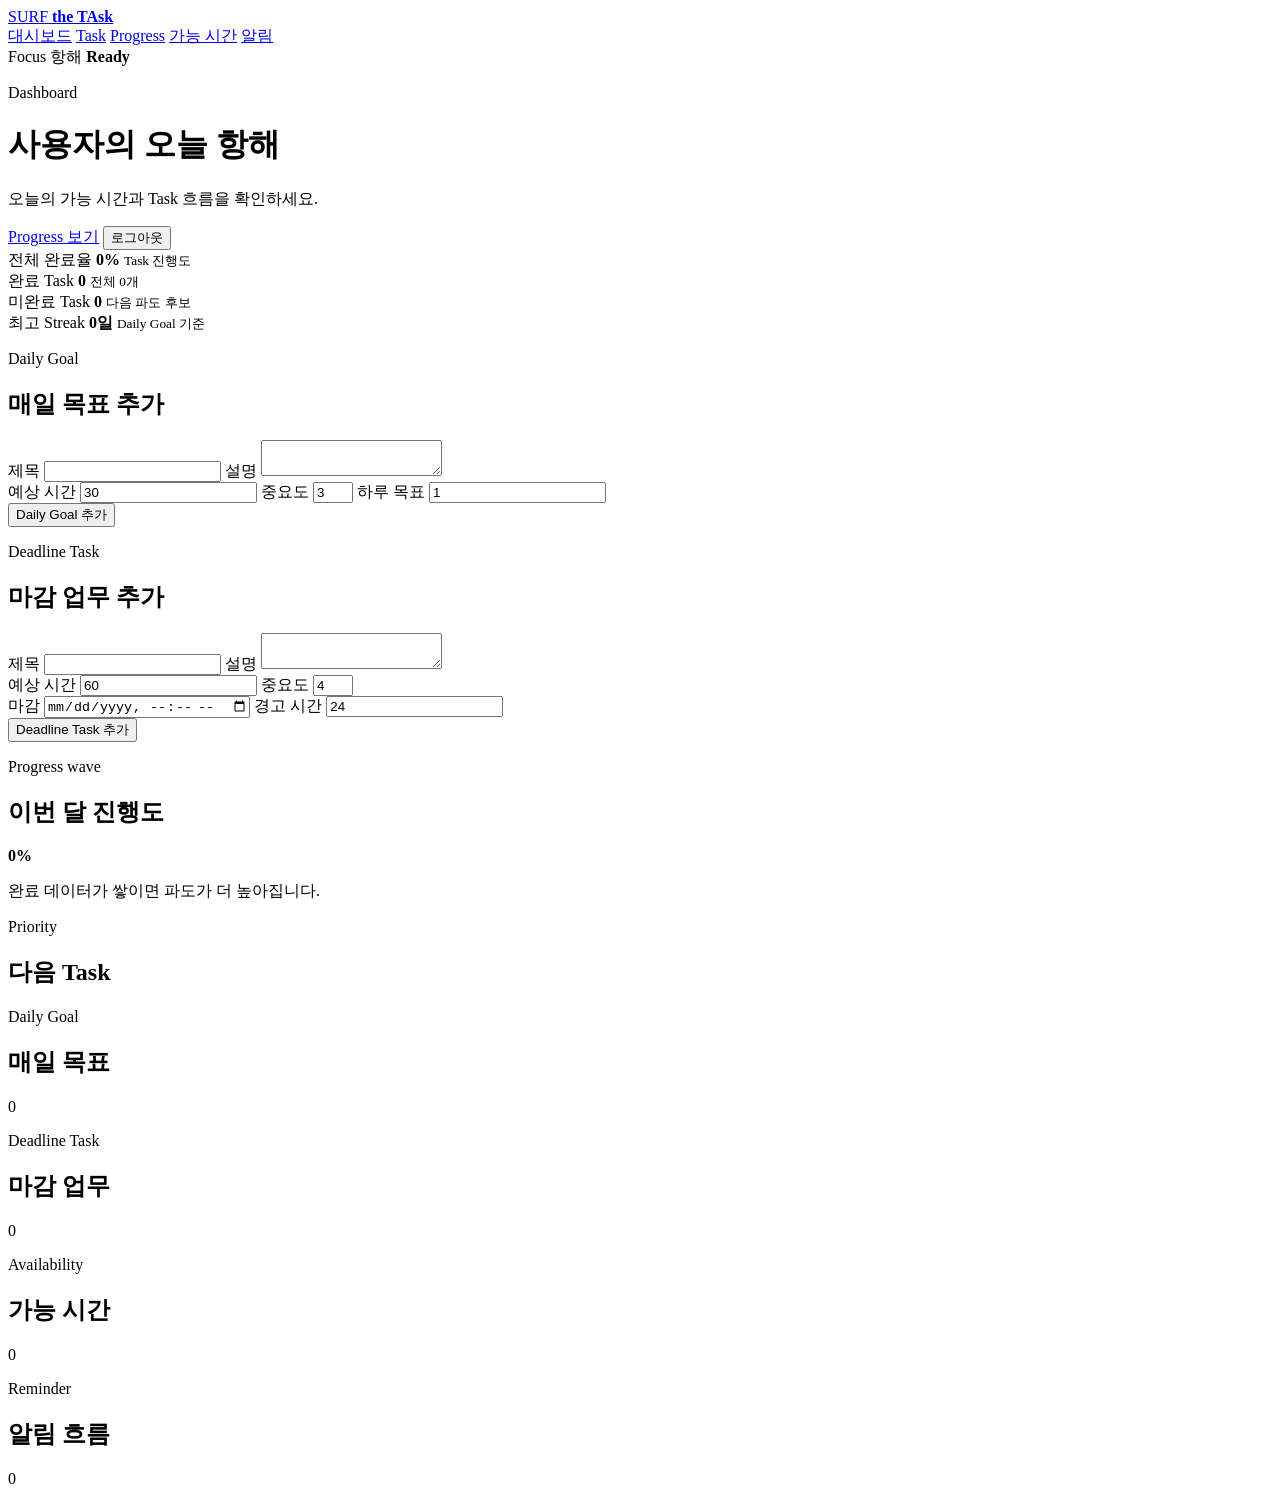
==== implementation/src/main/resources/templates/dashboard/index.html @ 1dc532da "feat: implement task CRUD and progress frontend" ====
<!DOCTYPE html>
<html lang="ko">
<head>
    <meta charset="UTF-8">
    <meta name="viewport" content="width=device-width, initial-scale=1.0">
    <title>SURF the TAsk | 대시보드</title>
    <link rel="stylesheet" href="/css/dashboard.css">
    <script defer src="/js/dashboard.js"></script>
</head>
<body>
<div class="app-shell">
    <aside class="side-nav" aria-label="주요 메뉴">
        <a class="side-brand" href="/dashboard" aria-label="SURF the TAsk 대시보드">
            <span>SURF</span>
            <strong>the TAsk</strong>
        </a>

        <nav class="nav-list">
            <a class="active" href="/dashboard">대시보드</a>
            <a href="#task-workspace">Task</a>
            <a href="/progress">Progress</a>
            <a href="#availability">가능 시간</a>
            <a href="#reminders">알림</a>
        </nav>

        <div class="focus-entry">
            <span>Focus 항해</span>
            <strong>Ready</strong>
        </div>
    </aside>

    <main class="dashboard" data-dashboard>
        <header class="topbar">
            <div>
                <p class="eyebrow">Dashboard</p>
                <h1><span data-user-name>사용자</span>의 오늘 항해</h1>
                <p data-today-label>오늘의 가능 시간과 Task 흐름을 확인하세요.</p>
            </div>
            <div class="topbar-actions">
                <a class="progress-link" href="/progress">Progress 보기</a>
                <button class="ghost-button" type="button" data-logout>로그아웃</button>
            </div>
        </header>

        <section class="summary-grid" aria-label="오늘의 요약">
            <article class="summary-item">
                <span>전체 완료율</span>
                <strong data-completion-rate>0%</strong>
                <small>Task 진행도</small>
            </article>
            <article class="summary-item">
                <span>완료 Task</span>
                <strong data-done-tasks>0</strong>
                <small data-total-tasks>전체 0개</small>
            </article>
            <article class="summary-item">
                <span>미완료 Task</span>
                <strong data-incomplete-tasks>0</strong>
                <small>다음 파도 후보</small>
            </article>
            <article class="summary-item">
                <span>최고 Streak</span>
                <strong data-best-streak>0일</strong>
                <small>Daily Goal 기준</small>
            </article>
        </section>

        <section class="task-workspace" id="task-workspace" data-task-workspace aria-label="Task workspace">
            <article class="panel task-form-panel">
                <div class="panel-heading">
                    <div>
                        <p class="eyebrow">Daily Goal</p>
                        <h2>매일 목표 추가</h2>
                    </div>
                </div>
                <form class="task-form" data-daily-goal-form>
                    <label>
                        <span>제목</span>
                        <input name="title" type="text" maxlength="100" required>
                    </label>
                    <label>
                        <span>설명</span>
                        <textarea name="description" rows="2"></textarea>
                    </label>
                    <div class="form-row">
                        <label>
                            <span>예상 시간</span>
                            <input name="estimatedMinutes" type="number" min="1" value="30" required>
                        </label>
                        <label>
                            <span>중요도</span>
                            <input name="importance" type="number" min="1" max="5" value="3" required>
                        </label>
                        <label>
                            <span>하루 목표</span>
                            <input name="targetCountPerDay" type="number" min="1" value="1" required>
                        </label>
                    </div>
                    <button class="primary-button" type="submit">Daily Goal 추가</button>
                </form>
            </article>

            <article class="panel task-form-panel">
                <div class="panel-heading">
                    <div>
                        <p class="eyebrow">Deadline Task</p>
                        <h2>마감 업무 추가</h2>
                    </div>
                </div>
                <form class="task-form" data-deadline-task-form>
                    <label>
                        <span>제목</span>
                        <input name="title" type="text" maxlength="100" required>
                    </label>
                    <label>
                        <span>설명</span>
                        <textarea name="description" rows="2"></textarea>
                    </label>
                    <div class="form-row">
                        <label>
                            <span>예상 시간</span>
                            <input name="estimatedMinutes" type="number" min="1" value="60" required>
                        </label>
                        <label>
                            <span>중요도</span>
                            <input name="importance" type="number" min="1" max="5" value="4" required>
                        </label>
                    </div>
                    <div class="form-row">
                        <label>
                            <span>마감</span>
                            <input name="deadlineAt" type="datetime-local" required>
                        </label>
                        <label>
                            <span>경고 시간</span>
                            <input name="warningThresholdHours" type="number" min="1" value="24" required>
                        </label>
                    </div>
                    <button class="primary-button" type="submit">Deadline Task 추가</button>
                </form>
            </article>
        </section>

        <section class="main-grid">
            <article class="wave-panel" aria-label="진행도 파도 미리보기">
                <div class="panel-heading">
                    <div>
                        <p class="eyebrow">Progress wave</p>
                        <h2>이번 달 진행도</h2>
                    </div>
                    <strong data-wave-rate>0%</strong>
                </div>
                <div class="wave-visual" data-wave-visual style="--wave-level: 12%;">
                    <span class="wave-fill"></span>
                    <span class="wave-crest crest-one"></span>
                    <span class="wave-crest crest-two"></span>
                </div>
                <p class="panel-note" data-wave-note>완료 데이터가 쌓이면 파도가 더 높아집니다.</p>
            </article>

            <article class="priority-panel" aria-label="Task 우선순위">
                <div class="panel-heading">
                    <div>
                        <p class="eyebrow">Priority</p>
                        <h2>다음 Task</h2>
                    </div>
                </div>
                <div class="task-list compact" data-priority-list></div>
            </article>
        </section>

        <section class="content-grid">
            <article class="panel" id="daily-goals">
                <div class="panel-heading">
                    <div>
                        <p class="eyebrow">Daily Goal</p>
                        <h2>매일 목표</h2>
                    </div>
                    <span class="count-badge" data-daily-count>0</span>
                </div>
                <div class="task-list" data-daily-list></div>
            </article>

            <article class="panel" id="deadline-tasks">
                <div class="panel-heading">
                    <div>
                        <p class="eyebrow">Deadline Task</p>
                        <h2>마감 업무</h2>
                    </div>
                    <span class="count-badge warning" data-deadline-count>0</span>
                </div>
                <div class="task-list" data-deadline-list></div>
            </article>

            <article class="panel" id="availability">
                <div class="panel-heading">
                    <div>
                        <p class="eyebrow">Availability</p>
                        <h2>가능 시간</h2>
                    </div>
                    <span class="count-badge calm" data-availability-count>0</span>
                </div>
                <div class="slot-list" data-availability-list></div>
            </article>

            <article class="panel" id="reminders">
                <div class="panel-heading">
                    <div>
                        <p class="eyebrow">Reminder</p>
                        <h2>알림 흐름</h2>
                    </div>
                    <span class="count-badge" data-reminder-count>0</span>
                </div>
                <div class="reminder-list" data-reminder-list></div>
            </article>
        </section>

        <p class="load-message" data-load-message role="status" aria-live="polite"></p>
    </main>
</div>
</body>
</html>
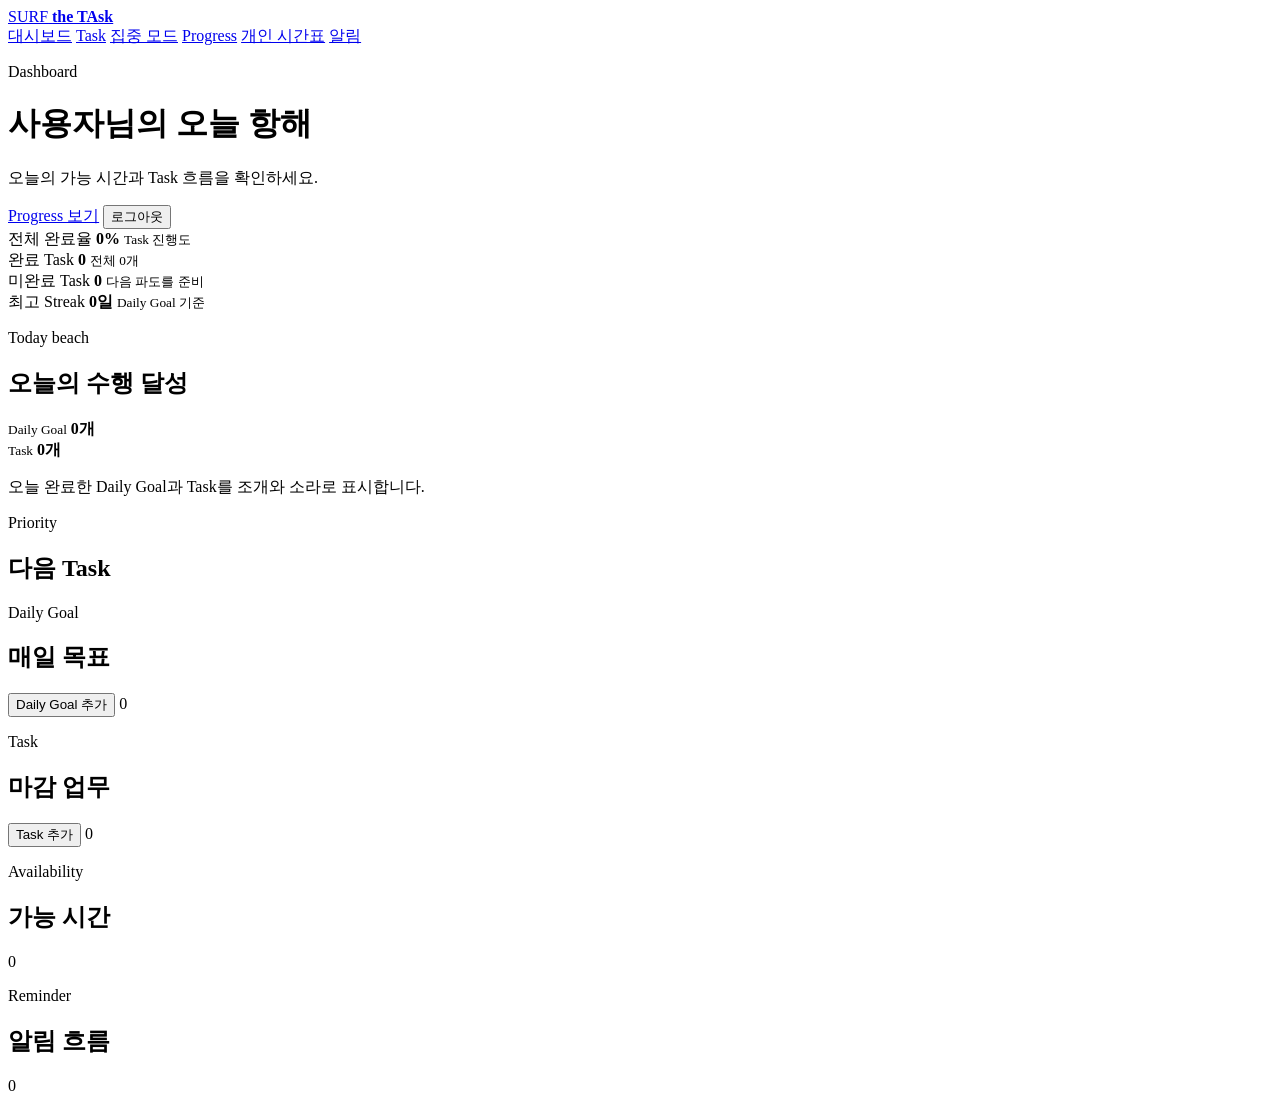
==== commit a8e7ce75: "feat: add schedule focus and progress updates" ====
--- a/implementation/src/main/resources/templates/dashboard/index.html
+++ b/implementation/src/main/resources/templates/dashboard/index.html
@@ -17,23 +17,19 @@
 
         <nav class="nav-list">
             <a class="active" href="/dashboard">대시보드</a>
-            <a href="#task-workspace">Task</a>
+            <a href="#daily-goals">Task</a>
+            <a href="/focus">집중 모드</a>
             <a href="/progress">Progress</a>
-            <a href="#availability">가능 시간</a>
+            <a href="/schedule">개인 시간표</a>
             <a href="#reminders">알림</a>
         </nav>
-
-        <div class="focus-entry">
-            <span>Focus 항해</span>
-            <strong>Ready</strong>
-        </div>
     </aside>
 
     <main class="dashboard" data-dashboard>
         <header class="topbar">
             <div>
                 <p class="eyebrow">Dashboard</p>
-                <h1><span data-user-name>사용자</span>의 오늘 항해</h1>
+                <h1><span data-user-name>사용자</span>님의 오늘 항해</h1>
                 <p data-today-label>오늘의 가능 시간과 Task 흐름을 확인하세요.</p>
             </div>
             <div class="topbar-actions">
@@ -56,7 +52,7 @@
             <article class="summary-item">
                 <span>미완료 Task</span>
                 <strong data-incomplete-tasks>0</strong>
-                <small>다음 파도 후보</small>
+                <small>다음 파도를 준비</small>
             </article>
             <article class="summary-item">
                 <span>최고 Streak</span>
@@ -65,97 +61,48 @@
             </article>
         </section>
 
-        <section class="task-workspace" id="task-workspace" data-task-workspace aria-label="Task workspace">
-            <article class="panel task-form-panel">
-                <div class="panel-heading">
-                    <div>
-                        <p class="eyebrow">Daily Goal</p>
-                        <h2>매일 목표 추가</h2>
-                    </div>
-                </div>
-                <form class="task-form" data-daily-goal-form>
-                    <label>
-                        <span>제목</span>
-                        <input name="title" type="text" maxlength="100" required>
-                    </label>
-                    <label>
-                        <span>설명</span>
-                        <textarea name="description" rows="2"></textarea>
-                    </label>
-                    <div class="form-row">
-                        <label>
-                            <span>예상 시간</span>
-                            <input name="estimatedMinutes" type="number" min="1" value="30" required>
-                        </label>
-                        <label>
-                            <span>중요도</span>
-                            <input name="importance" type="number" min="1" max="5" value="3" required>
-                        </label>
-                        <label>
-                            <span>하루 목표</span>
-                            <input name="targetCountPerDay" type="number" min="1" value="1" required>
-                        </label>
-                    </div>
-                    <button class="primary-button" type="submit">Daily Goal 추가</button>
-                </form>
-            </article>
-
-            <article class="panel task-form-panel">
-                <div class="panel-heading">
-                    <div>
-                        <p class="eyebrow">Deadline Task</p>
-                        <h2>마감 업무 추가</h2>
-                    </div>
-                </div>
-                <form class="task-form" data-deadline-task-form>
-                    <label>
-                        <span>제목</span>
-                        <input name="title" type="text" maxlength="100" required>
-                    </label>
-                    <label>
-                        <span>설명</span>
-                        <textarea name="description" rows="2"></textarea>
-                    </label>
-                    <div class="form-row">
-                        <label>
-                            <span>예상 시간</span>
-                            <input name="estimatedMinutes" type="number" min="1" value="60" required>
-                        </label>
-                        <label>
-                            <span>중요도</span>
-                            <input name="importance" type="number" min="1" max="5" value="4" required>
-                        </label>
-                    </div>
-                    <div class="form-row">
-                        <label>
-                            <span>마감</span>
-                            <input name="deadlineAt" type="datetime-local" required>
-                        </label>
-                        <label>
-                            <span>경고 시간</span>
-                            <input name="warningThresholdHours" type="number" min="1" value="24" required>
-                        </label>
-                    </div>
-                    <button class="primary-button" type="submit">Deadline Task 추가</button>
-                </form>
-            </article>
-        </section>
-
         <section class="main-grid">
-            <article class="wave-panel" aria-label="진행도 파도 미리보기">
-                <div class="panel-heading">
-                    <div>
-                        <p class="eyebrow">Progress wave</p>
-                        <h2>이번 달 진행도</h2>
-                    </div>
-                    <strong data-wave-rate>0%</strong>
-                </div>
-                <div class="wave-visual" data-wave-visual style="--wave-level: 12%;">
-                    <span class="wave-fill"></span>
-                    <span class="wave-crest crest-one"></span>
-                    <span class="wave-crest crest-two"></span>
-                </div>
-                <p class="panel-note" data-wave-note>완료 데이터가 쌓이면 파도가 더 높아집니다.</p>
+            <article class="wave-panel" aria-label="오늘 수행 달성 해안가 일러스트">
+                <div class="panel-heading">
+                    <div>
+                        <p class="eyebrow">Today beach</p>
+                        <h2>오늘의 수행 달성</h2>
+                    </div>
+                </div>
+                <div class="beach-visual">
+                    <span class="beach-sun"></span>
+                    <span class="beach-cloud cloud-one"></span>
+                    <span class="beach-cloud cloud-two"></span>
+                    <span class="sand-shore"></span>
+                    <span class="sand-ripple ripple-one"></span>
+                    <span class="sand-ripple ripple-two"></span>
+                    <span class="beach-pebble pebble-one"></span>
+                    <span class="beach-pebble pebble-two"></span>
+                    <div class="achievement-stack" aria-label="오늘 완료 업적">
+                        <article class="achievement-badge daily-achievement">
+                            <span class="achievement-shell" aria-hidden="true">
+                                <span class="shell-ridge ridge-one"></span>
+                                <span class="shell-ridge ridge-two"></span>
+                                <span class="shell-ridge ridge-three"></span>
+                            </span>
+                            <span class="achievement-copy">
+                                <small>Daily Goal</small>
+                                <strong><span data-today-daily-goal-count>0</span>개</strong>
+                            </span>
+                        </article>
+                        <article class="achievement-badge task-achievement">
+                            <span class="achievement-conch" aria-hidden="true">
+                                <span class="conch-ring ring-one"></span>
+                                <span class="conch-ring ring-two"></span>
+                            </span>
+                            <span class="achievement-copy">
+                                <small>Task</small>
+                                <strong><span data-today-deadline-task-count>0</span>개</strong>
+                            </span>
+                        </article>
+                    </div>
+                </div>
+                <p class="panel-note" data-achievement-note>오늘 완료한 Daily Goal과 Task를 조개와 소라로 표시합니다.</p>
             </article>
 
             <article class="priority-panel" aria-label="Task 우선순위">
@@ -176,7 +123,10 @@
                         <p class="eyebrow">Daily Goal</p>
                         <h2>매일 목표</h2>
                     </div>
-                    <span class="count-badge" data-daily-count>0</span>
+                    <div class="panel-actions">
+                        <button class="small-button add-button" type="button" data-open-task-modal="daily">Daily Goal 추가</button>
+                        <span class="count-badge" data-daily-count>0</span>
+                    </div>
                 </div>
                 <div class="task-list" data-daily-list></div>
             </article>
@@ -184,10 +134,13 @@
             <article class="panel" id="deadline-tasks">
                 <div class="panel-heading">
                     <div>
-                        <p class="eyebrow">Deadline Task</p>
+                        <p class="eyebrow">Task</p>
                         <h2>마감 업무</h2>
                     </div>
-                    <span class="count-badge warning" data-deadline-count>0</span>
+                    <div class="panel-actions">
+                        <button class="small-button add-button warning" type="button" data-open-task-modal="deadline">Task 추가</button>
+                        <span class="count-badge warning" data-deadline-count>0</span>
+                    </div>
                 </div>
                 <div class="task-list" data-deadline-list></div>
             </article>
@@ -218,5 +171,59 @@
         <p class="load-message" data-load-message role="status" aria-live="polite"></p>
     </main>
 </div>
+
+<div class="modal-backdrop" data-task-modal hidden>
+    <section class="task-modal" role="dialog" aria-modal="true" aria-labelledby="task-modal-title">
+        <div class="modal-header">
+            <div>
+                <p class="eyebrow" data-task-modal-eyebrow>Daily Goal</p>
+                <h2 id="task-modal-title" data-task-modal-title>Daily Goal 추가</h2>
+            </div>
+            <button class="icon-button" type="button" aria-label="닫기" data-close-task-modal>&times;</button>
+        </div>
+
+        <form class="task-form" data-task-create-form data-task-type="DAILY_GOAL">
+            <label>
+                <span>제목</span>
+                <input name="title" type="text" maxlength="100" required>
+            </label>
+            <label>
+                <span>설명</span>
+                <textarea name="description" rows="3"></textarea>
+            </label>
+            <div class="form-row">
+                <label>
+                    <span>예상 시간</span>
+                    <input name="estimatedMinutes" type="number" min="1" value="30" required>
+                </label>
+                <label>
+                    <span>중요도</span>
+                    <input name="importance" type="number" min="1" max="5" value="3" required>
+                </label>
+            </div>
+            <div class="form-row single" data-daily-fields>
+                <label>
+                    <span>하루 목표</span>
+                    <input name="targetCountPerDay" type="number" min="1" value="1" required>
+                </label>
+            </div>
+            <div class="form-row" data-deadline-fields hidden>
+                <label>
+                    <span>마감</span>
+                    <input name="deadlineAt" type="datetime-local">
+                </label>
+                <label>
+                    <span>경고 시간</span>
+                    <input name="warningThresholdHours" type="number" min="1" value="24">
+                </label>
+            </div>
+            <p class="form-message" data-task-modal-message role="status" aria-live="polite"></p>
+            <div class="modal-actions">
+                <button class="small-button" type="button" data-close-task-modal>취소</button>
+                <button class="primary-button" type="submit" data-task-modal-submit>Daily Goal 추가</button>
+            </div>
+        </form>
+    </section>
+</div>
 </body>
 </html>
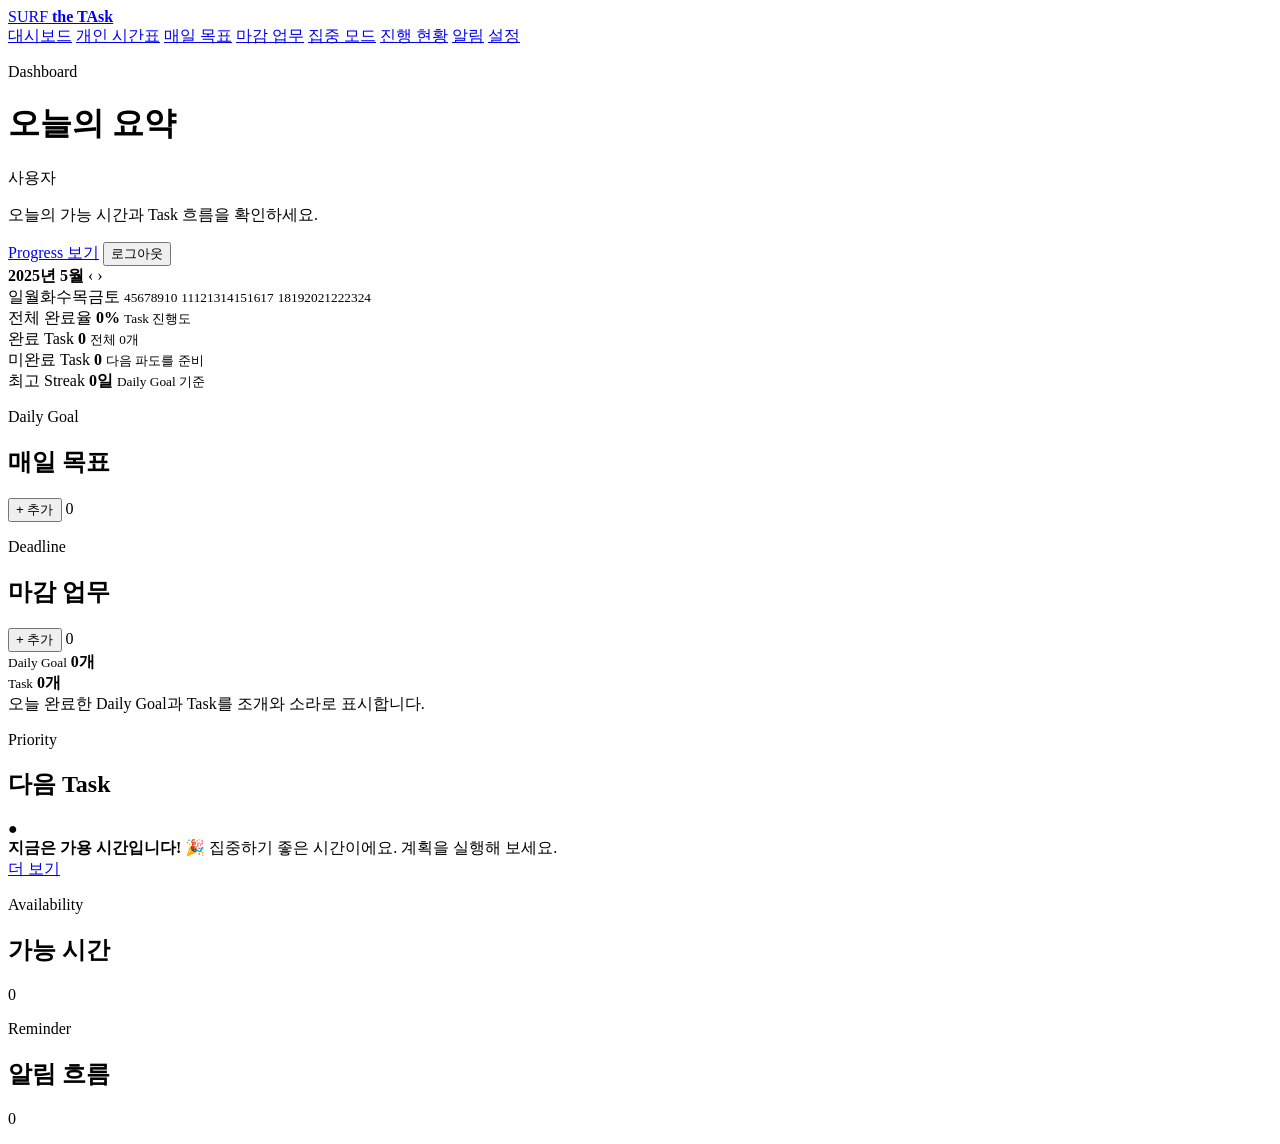
==== commit b1d99e68: "feat: modernize frontend task surfaces" ====
--- a/implementation/src/main/resources/templates/dashboard/index.html
+++ b/implementation/src/main/resources/templates/dashboard/index.html
@@ -5,10 +5,11 @@
     <meta name="viewport" content="width=device-width, initial-scale=1.0">
     <title>SURF the TAsk | 대시보드</title>
     <link rel="stylesheet" href="/css/dashboard.css">
+    <link rel="stylesheet" href="/css/modern.css">
     <script defer src="/js/dashboard.js"></script>
 </head>
 <body>
-<div class="app-shell">
+<div class="app-shell" data-prototype-screen="dashboard">
     <aside class="side-nav" aria-label="주요 메뉴">
         <a class="side-brand" href="/dashboard" aria-label="SURF the TAsk 대시보드">
             <span>SURF</span>
@@ -17,11 +18,13 @@
 
         <nav class="nav-list">
             <a class="active" href="/dashboard">대시보드</a>
-            <a href="#daily-goals">Task</a>
+            <a href="/schedule">개인 시간표</a>
+            <a href="/daily-goals">매일 목표</a>
+            <a href="/tasks">마감 업무</a>
             <a href="/focus">집중 모드</a>
-            <a href="/progress">Progress</a>
-            <a href="/schedule">개인 시간표</a>
-            <a href="#reminders">알림</a>
+            <a href="/progress">진행 현황</a>
+            <a href="/reminders">알림</a>
+            <a href="/reminders">설정</a>
         </nav>
     </aside>
 
@@ -29,12 +32,27 @@
         <header class="topbar">
             <div>
                 <p class="eyebrow">Dashboard</p>
-                <h1><span data-user-name>사용자</span>님의 오늘 항해</h1>
+                <h1>오늘의 요약</h1>
+                <span class="visually-hidden" data-user-name>사용자</span>
                 <p data-today-label>오늘의 가능 시간과 Task 흐름을 확인하세요.</p>
             </div>
-            <div class="topbar-actions">
-                <a class="progress-link" href="/progress">Progress 보기</a>
-                <button class="ghost-button" type="button" data-logout>로그아웃</button>
+            <div class="dashboard-head-stack">
+                <div class="topbar-actions">
+                    <a class="progress-link" href="/progress">Progress 보기</a>
+                    <button class="ghost-button" type="button" data-logout>로그아웃</button>
+                </div>
+                <aside class="dashboard-calendar" aria-label="월간 캘린더">
+                    <div class="calendar-head">
+                        <strong>2025년 5월</strong>
+                        <span aria-hidden="true">‹  ›</span>
+                    </div>
+                    <div class="calendar-grid" aria-hidden="true">
+                        <span>일</span><span>월</span><span>화</span><span>수</span><span>목</span><span>금</span><span>토</span>
+                        <small>4</small><small>5</small><small>6</small><small>7</small><small>8</small><small>9</small><small>10</small>
+                        <small>11</small><small>12</small><small>13</small><small>14</small><small>15</small><small>16</small><small>17</small>
+                        <small>18</small><small>19</small><small>20</small><small class="today">21</small><small>22</small><small>23</small><small>24</small>
+                    </div>
+                </aside>
             </div>
         </header>
 
@@ -62,13 +80,35 @@
         </section>
 
         <section class="main-grid">
-            <article class="wave-panel" aria-label="오늘 수행 달성 해안가 일러스트">
-                <div class="panel-heading">
-                    <div>
-                        <p class="eyebrow">Today beach</p>
-                        <h2>오늘의 수행 달성</h2>
-                    </div>
-                </div>
+            <article class="panel prototype-task-panel" id="daily-goals">
+                <div class="panel-heading">
+                    <div>
+                        <p class="eyebrow">Daily Goal</p>
+                        <h2>매일 목표</h2>
+                    </div>
+                    <div class="panel-actions">
+                        <button class="small-button add-button" type="button" data-open-task-modal="daily">+ 추가</button>
+                        <span class="count-badge" data-daily-count>0</span>
+                    </div>
+                </div>
+                <div class="task-list prototype-list" data-daily-list></div>
+            </article>
+
+            <article class="panel prototype-task-panel" id="deadline-tasks">
+                <div class="panel-heading">
+                    <div>
+                        <p class="eyebrow">Deadline</p>
+                        <h2>마감 업무</h2>
+                    </div>
+                    <div class="panel-actions">
+                        <button class="small-button add-button warning" type="button" data-open-task-modal="deadline">+ 추가</button>
+                        <span class="count-badge warning" data-deadline-count>0</span>
+                    </div>
+                </div>
+                <div class="task-list prototype-list" data-deadline-list></div>
+            </article>
+
+            <div class="prototype-legacy-achievements visually-hidden" aria-hidden="true">
                 <div class="beach-visual">
                     <span class="beach-sun"></span>
                     <span class="beach-cloud cloud-one"></span>
@@ -102,8 +142,8 @@
                         </article>
                     </div>
                 </div>
-                <p class="panel-note" data-achievement-note>오늘 완료한 Daily Goal과 Task를 조개와 소라로 표시합니다.</p>
-            </article>
+                <span data-achievement-note>오늘 완료한 Daily Goal과 Task를 조개와 소라로 표시합니다.</span>
+            </div>
 
             <article class="priority-panel" aria-label="Task 우선순위">
                 <div class="panel-heading">
@@ -116,35 +156,16 @@
             </article>
         </section>
 
+        <section class="availability-banner" data-availability-banner aria-label="지금 가능한 시간">
+            <div class="availability-icon" aria-hidden="true">●</div>
+            <div>
+                <strong>지금은 가용 시간입니다! 🎉</strong>
+                <span>집중하기 좋은 시간이에요. 계획을 실행해 보세요.</span>
+            </div>
+            <a href="/schedule">더 보기</a>
+        </section>
+
         <section class="content-grid">
-            <article class="panel" id="daily-goals">
-                <div class="panel-heading">
-                    <div>
-                        <p class="eyebrow">Daily Goal</p>
-                        <h2>매일 목표</h2>
-                    </div>
-                    <div class="panel-actions">
-                        <button class="small-button add-button" type="button" data-open-task-modal="daily">Daily Goal 추가</button>
-                        <span class="count-badge" data-daily-count>0</span>
-                    </div>
-                </div>
-                <div class="task-list" data-daily-list></div>
-            </article>
-
-            <article class="panel" id="deadline-tasks">
-                <div class="panel-heading">
-                    <div>
-                        <p class="eyebrow">Task</p>
-                        <h2>마감 업무</h2>
-                    </div>
-                    <div class="panel-actions">
-                        <button class="small-button add-button warning" type="button" data-open-task-modal="deadline">Task 추가</button>
-                        <span class="count-badge warning" data-deadline-count>0</span>
-                    </div>
-                </div>
-                <div class="task-list" data-deadline-list></div>
-            </article>
-
             <article class="panel" id="availability">
                 <div class="panel-heading">
                     <div>
@@ -168,6 +189,7 @@
             </article>
         </section>
 
+        <div class="reminder-toast-region" data-reminder-toast-region aria-live="polite" aria-atomic="false"></div>
         <p class="load-message" data-load-message role="status" aria-live="polite"></p>
     </main>
 </div>
@@ -225,5 +247,22 @@
         </form>
     </section>
 </div>
+
+<div class="modal-backdrop" data-confirm-delete-modal hidden>
+    <section class="confirm-dialog" role="dialog" aria-modal="true" aria-labelledby="delete-confirm-title">
+        <div class="modal-header">
+            <div>
+                <p class="eyebrow">Delete</p>
+                <h2 id="delete-confirm-title" data-delete-confirm-title>Task를 삭제할까요?</h2>
+            </div>
+            <button class="icon-button" type="button" aria-label="닫기" data-cancel-delete>&times;</button>
+        </div>
+        <p data-delete-confirm-message>삭제한 항목은 되돌릴 수 없습니다.</p>
+        <div class="modal-actions">
+            <button class="small-button" type="button" data-cancel-delete>취소</button>
+            <button class="small-button danger" type="button" data-confirm-delete>삭제</button>
+        </div>
+    </section>
+</div>
 </body>
 </html>
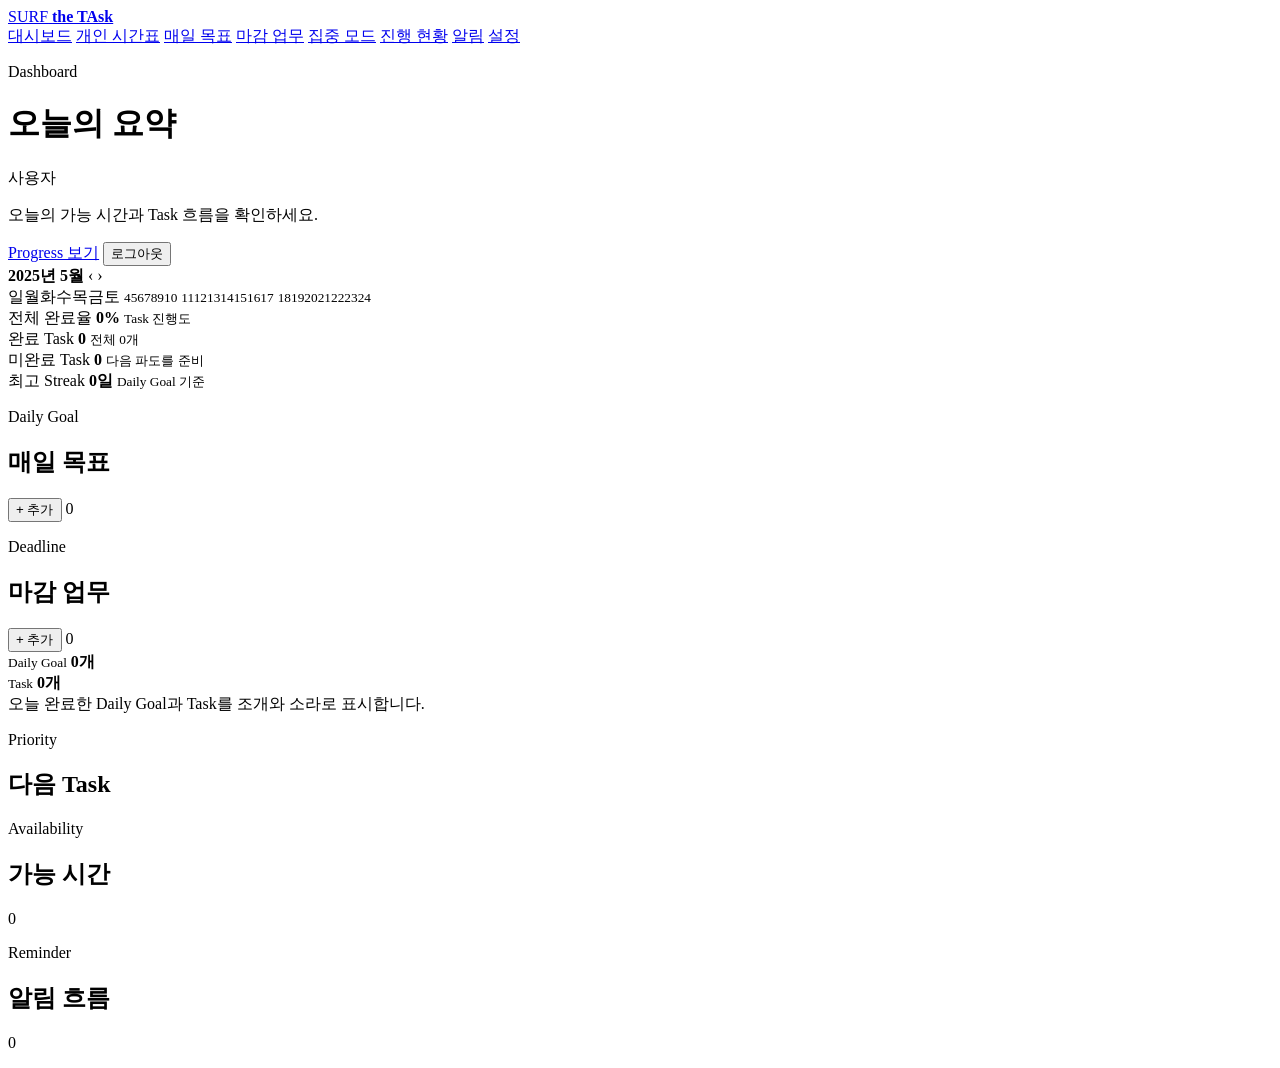
==== commit b1a80143: "fix: align frontend screen layouts" ====
--- a/implementation/src/main/resources/templates/dashboard/index.html
+++ b/implementation/src/main/resources/templates/dashboard/index.html
@@ -156,7 +156,7 @@
             </article>
         </section>
 
-        <section class="availability-banner" data-availability-banner aria-label="지금 가능한 시간">
+        <section class="availability-banner" data-availability-banner aria-label="지금 가능한 시간" hidden>
             <div class="availability-icon" aria-hidden="true">●</div>
             <div>
                 <strong>지금은 가용 시간입니다! 🎉</strong>
